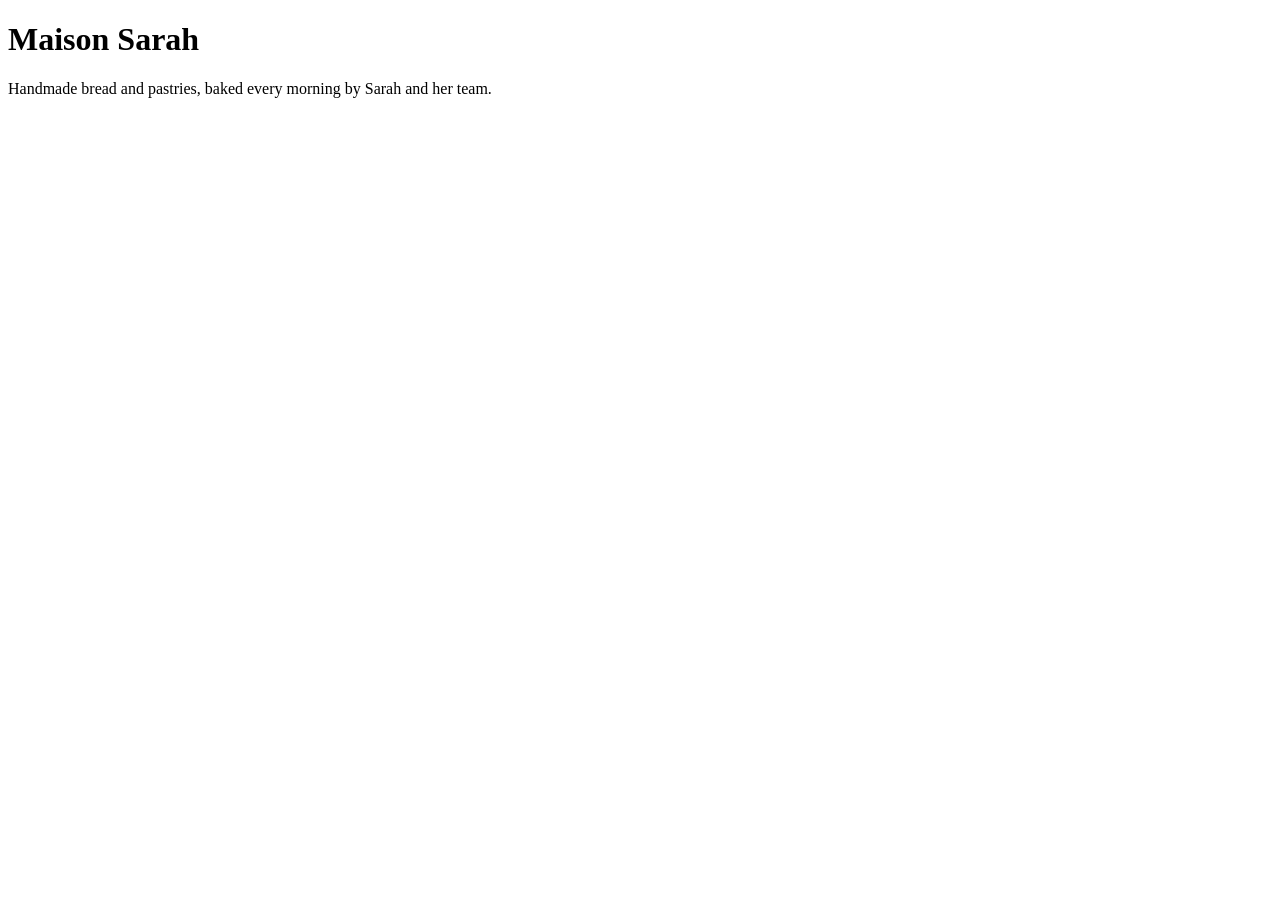
==== index.html @ 7ffa296d "Add welcome paragraph to home page" ====
<!doctype html>
<html lang="en">
  <head>
    <meta charset="UTF-8" />
    <meta name="viewport" content="width=device-width, initial-scale=1.0" />
    <title>Maison Sarah</title>
  </head>
  <body>
    <h1>Maison Sarah</h1>
    <p>
      Handmade bread and pastries, baked every morning by Sarah and her team.
    </p>
  </body>
</html>
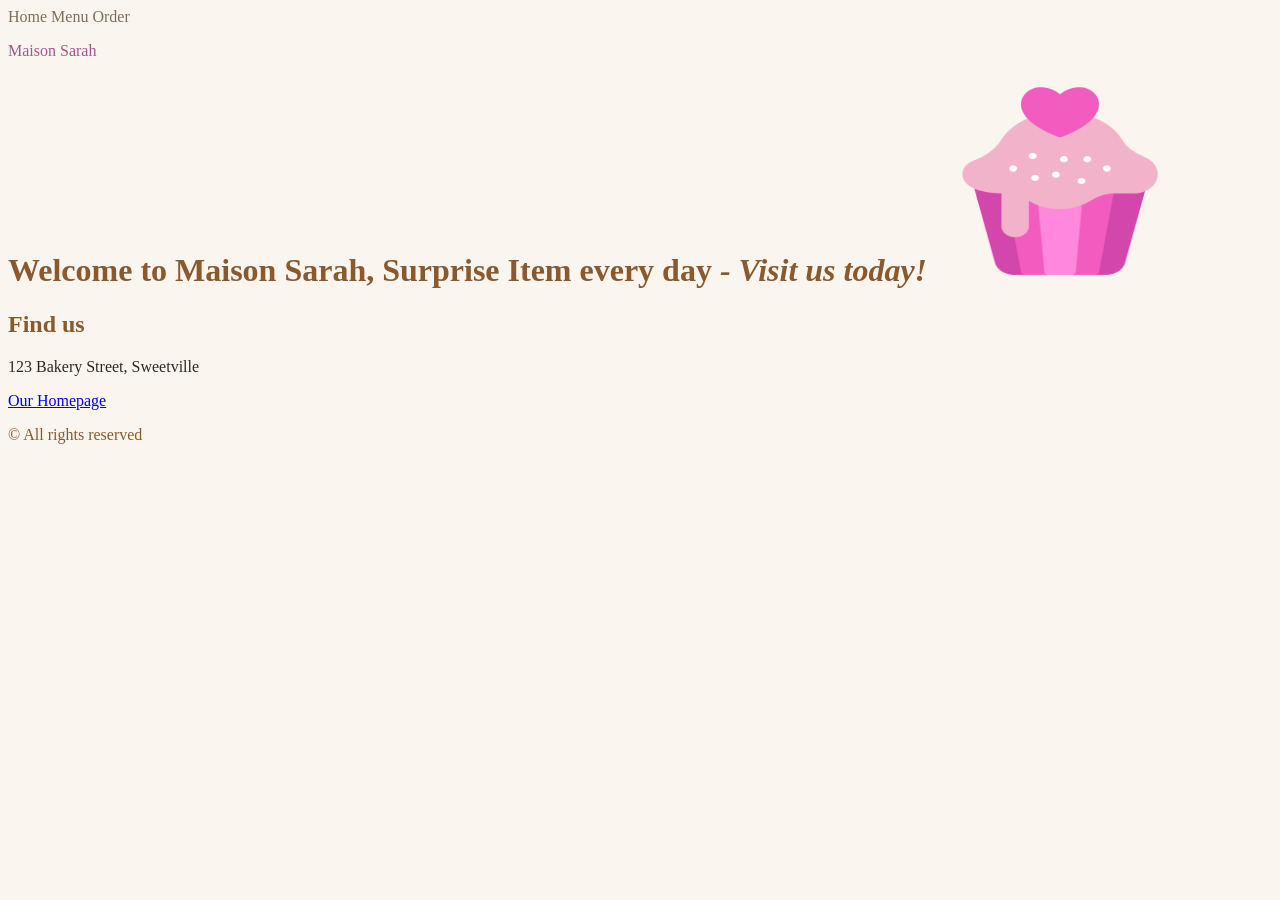
==== commit 10bc3c54: "Add base stylesheet with palette and nav styling" ====
--- a/index.html
+++ b/index.html
@@ -4,11 +4,36 @@
     <meta charset="UTF-8" />
     <meta name="viewport" content="width=device-width, initial-scale=1.0" />
     <title>Maison Sarah</title>
+    <link rel="stylesheet" href="styles.css" />
   </head>
   <body>
-    <h1>Maison Sarah</h1>
-    <p>
-      Handmade bread and pastries, baked every morning by Sarah and her team.
-    </p>
+    <header>
+      <nav>
+        <a href="index.html">Home</a>
+        <a href="menu.html">Menu</a>
+        <a href="order.html">Order</a>
+      </nav>
+      <p class="brand">Maison Sarah</p>
+    </header>
+    <main>
+      <h1>
+        Welcome to Maison Sarah, <strong>Surprise Item every day</strong
+        ><em> - Visit us today!</em>
+        <img
+          src="images/cake.png"
+          alt="A pink cupcake with a pink frosting heart on top"
+          width="250px"
+          height="200px"
+        />
+      </h1>
+      <h2>Find us</h2>
+      <p>123 Bakery Street, Sweetville</p>
+      <p>
+        <a href="https://www.tigertoertchen.de/" target="_blank" rel="noopener"
+          >Our Homepage</a
+        >
+      </p>
+    </main>
+    <footer>&copy; All rights reserved</footer>
   </body>
 </html>
--- a/styles.css
+++ b/styles.css
@@ -0,0 +1,25 @@
+body {
+  background-color: #faf5ee;
+  color: #2f2a25;
+}
+header,
+footer {
+  color: #8a5a2e;
+}
+h1,
+h2 {
+  color: #8a5a2e;
+}
+nav a {
+  color: #836d58;
+  text-decoration: none;
+}
+.brand {
+  color: #a6548f;
+}
+.tagline {
+  color: #a6548f;
+}
+.price {
+  color: #a6548f;
+}
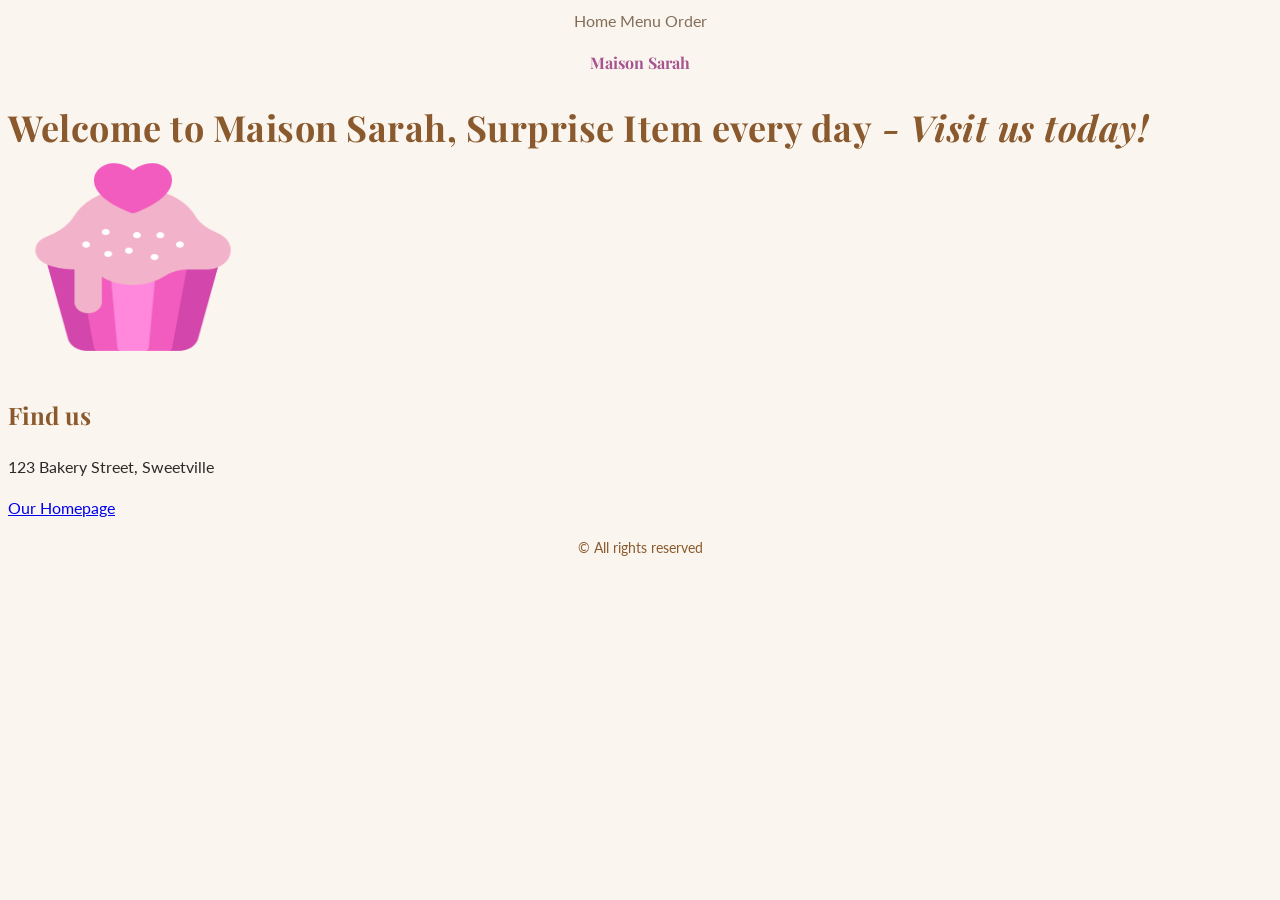
==== commit 50b1298a: "Add type system with Playfair Display and Lato on a rem scale" ====
--- a/index.html
+++ b/index.html
@@ -4,14 +4,20 @@
     <meta charset="UTF-8" />
     <meta name="viewport" content="width=device-width, initial-scale=1.0" />
     <title>Maison Sarah</title>
+    <link rel="preconnect" href="https://fonts.googleapis.com" />
+    <link rel="preconnect" href="https://fonts.gstatic.com" crossorigin />
+    <link
+      href="https://fonts.googleapis.com/css2?family=Lato:wght@400;700&family=Playfair+Display:wght@600;700&display=swap"
+      rel="stylesheet"
+    />
     <link rel="stylesheet" href="styles.css" />
   </head>
   <body>
     <header>
       <nav>
-        <a href="index.html">Home</a>
-        <a href="menu.html">Menu</a>
-        <a href="order.html">Order</a>
+        <a href="index.html" target="_blank" rel="noopener noreferrer">Home</a>
+        <a href="menu.html" target="_blank" rel="noopener noreferrer">Menu</a>
+        <a href="order.html" target="_blank" rel="noopener noreferrer">Order</a>
       </nav>
       <p class="brand">Maison Sarah</p>
     </header>
--- a/styles.css
+++ b/styles.css
@@ -1,10 +1,29 @@
+html {
+  font-size: 62.5%;
+}
 body {
   background-color: #faf5ee;
   color: #2f2a25;
+  font-family: "Lato", sans-serif;
+  font-size: 1.6rem;
+  line-height: 1.6;
+}
+h1 {
+  font-family: "Playfair Display", serif;
+  font-size: 3.6rem;
+  letter-spacing: 0.05rem;
+}
+h2 {
+  font-family: "Playfair Display", serif;
+  font-size: 2.4rem;
 }
 header,
 footer {
   color: #8a5a2e;
+  text-align: center;
+}
+footer {
+  font-size: 1.4rem;
 }
 h1,
 h2 {
@@ -19,7 +38,14 @@
 }
 .tagline {
   color: #a6548f;
+  font-style: italic;
 }
 .price {
   color: #a6548f;
 }
+h1,
+h2,
+.brand {
+  font-family: "Playfair Display", serif;
+  font-weight: 700;
+}
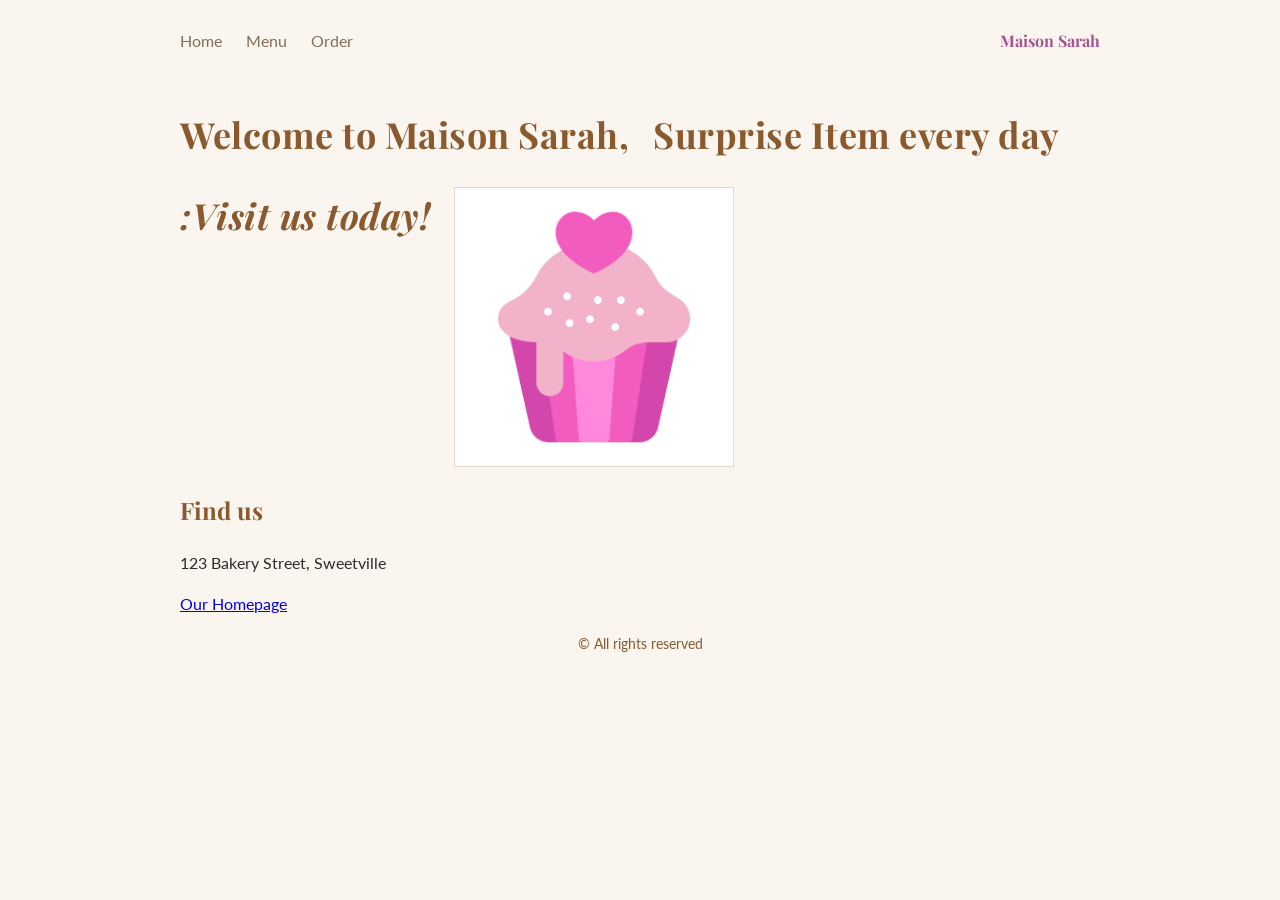
==== commit bb2f5c20: "Add container, flexbox nav, and weekend specials card row" ====
--- a/index.html
+++ b/index.html
@@ -14,32 +14,42 @@
   </head>
   <body>
     <header>
-      <nav>
-        <a href="index.html" target="_blank" rel="noopener noreferrer">Home</a>
-        <a href="menu.html" target="_blank" rel="noopener noreferrer">Menu</a>
-        <a href="order.html" target="_blank" rel="noopener noreferrer">Order</a>
-      </nav>
-      <p class="brand">Maison Sarah</p>
+      <div class="header-bar container">
+        <nav class="nav">
+          <a href="index.html" target="_blank" rel="noopener noreferrer"
+            >Home</a
+          >
+          <a href="menu.html" target="_blank" rel="noopener noreferrer">Menu</a>
+          <a href="order.html" target="_blank" rel="noopener noreferrer"
+            >Order</a
+          >
+        </nav>
+        <p class="brand">Maison Sarah</p>
+      </div>
     </header>
-    <main>
-      <h1>
-        Welcome to Maison Sarah, <strong>Surprise Item every day</strong
-        ><em> - Visit us today!</em>
-        <img
-          src="images/cake.png"
-          alt="A pink cupcake with a pink frosting heart on top"
-          width="250px"
-          height="200px"
-        />
-      </h1>
-      <h2>Find us</h2>
-      <p>123 Bakery Street, Sweetville</p>
-      <p>
-        <a href="https://www.tigertoertchen.de/" target="_blank" rel="noopener"
-          >Our Homepage</a
-        >
-      </p>
-    </main>
-    <footer>&copy; All rights reserved</footer>
+    <div class="container">
+      <main>
+        <h1 class="card-row">
+          Welcome to Maison Sarah,<strong>Surprise Item every day</strong
+          ><em>:Visit us today!</em>
+          <img
+            class="card card img"
+            src="images/cake.png"
+            alt="A pink cupcake with a pink frosting heart on top"
+          />
+        </h1>
+        <h2>Find us</h2>
+        <p>123 Bakery Street, Sweetville</p>
+        <p>
+          <a
+            href="https://www.tigertoertchen.de/"
+            target="_blank"
+            rel="noopener"
+            >Our Homepage</a
+          >
+        </p>
+      </main>
+    </div>
+    <footer class="container">&copy; All rights reserved</footer>
   </body>
 </html>
--- a/styles.css
+++ b/styles.css
@@ -1,3 +1,6 @@
+* {
+  box-sizing: border-box;
+}
 html {
   font-size: 62.5%;
 }
@@ -7,6 +10,37 @@
   font-family: "Lato", sans-serif;
   font-size: 1.6rem;
   line-height: 1.6;
+  margin: 0;
+}
+.container {
+  max-width: 96rem;
+  margin: 0 auto;
+  padding: 0 2rem;
+}
+.header-bar {
+  display: flex;
+  justify-content: space-between;
+  align-items: center;
+  padding: 1.2rem 2rem;
+}
+nav {
+  display: flex;
+  gap: 2.4rem;
+}
+.card {
+  background-color: #ffffff;
+  border: 1px solid #e3d9c9;
+  padding: 1.6rem;
+  max-width: 28rem;
+}
+
+.card img {
+  width: 100%;
+}
+.card-row {
+  display: flex;
+  flex-wrap: wrap;
+  gap: 2.4rem;
 }
 h1 {
   font-family: "Playfair Display", serif;
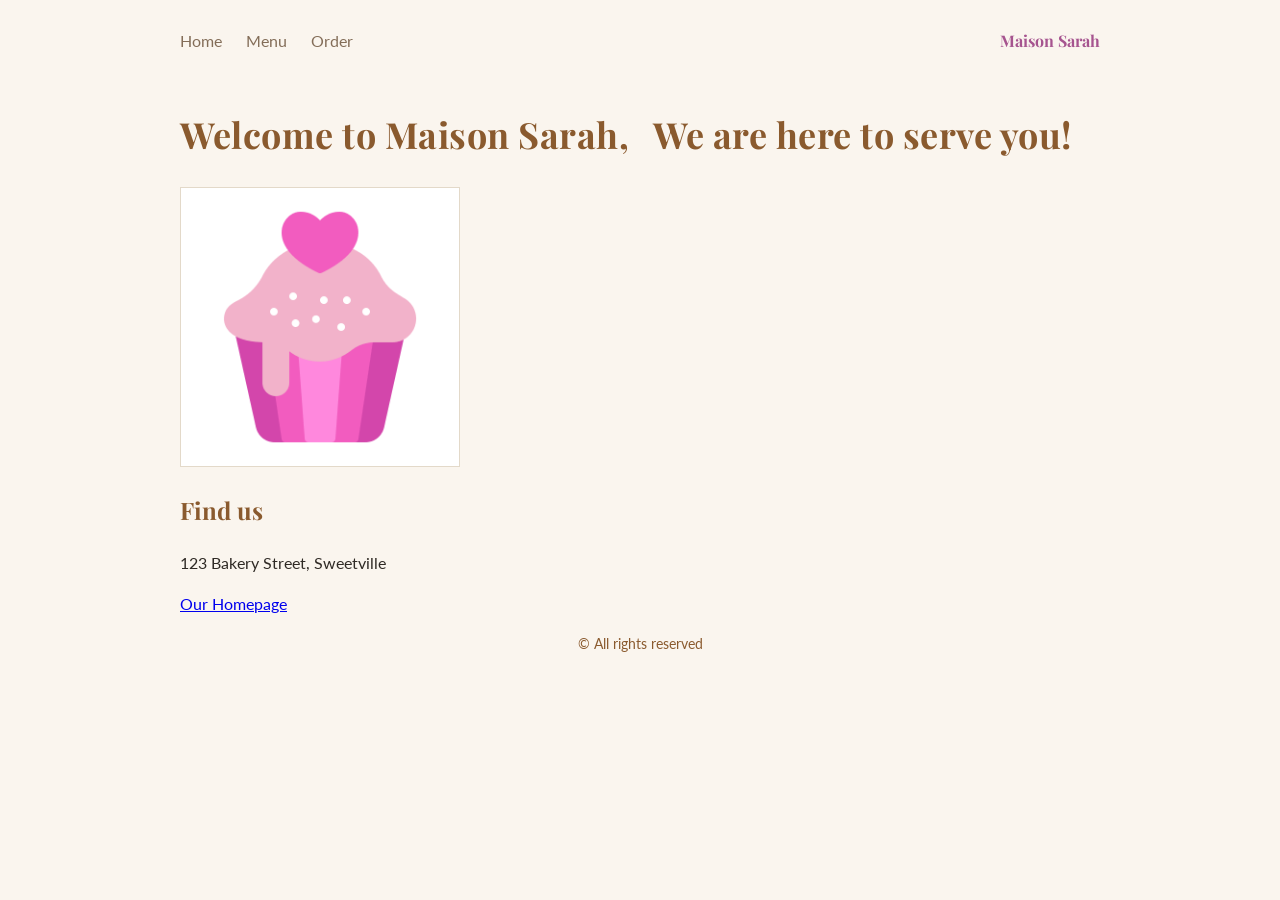
==== commit b9a2ca5e: "Add hours and price tables and the weekend pre-order form" ====
--- a/index.html
+++ b/index.html
@@ -30,8 +30,7 @@
     <div class="container">
       <main>
         <h1 class="card-row">
-          Welcome to Maison Sarah,<strong>Surprise Item every day</strong
-          ><em>:Visit us today!</em>
+          Welcome to Maison Sarah,<strong>We are here to serve you!</strong>
           <img
             class="card card img"
             src="images/cake.png"
--- a/styles.css
+++ b/styles.css
@@ -83,3 +83,50 @@
   font-family: "Playfair Display", serif;
   font-weight: 700;
 }
+table {
+  border-collapse: collapse;
+}
+
+th,
+td {
+  border: 1px solid #e3d9c9;
+  padding: 0.8rem 1.2rem;
+  text-align: left;
+}
+thead {
+  background-color: #75685b;
+}
+tbody tr:nth-child(even) {
+  background-color: #f2e9db;
+}
+.table-container {
+  display: flex;
+  justify-content: space-around;
+  align-items: center;
+  gap: 1.2rem;
+}
+.field {
+  font-family: "Lato", sans-serif;
+  font-size: 1.6rem;
+  padding: 0.8rem;
+  border: 1px solid #c9bda9;
+  width: 100%;
+  max-width: 40rem;
+}
+
+label {
+  display: block;
+  font-weight: 700;
+  margin-bottom: 0.4rem;
+}
+.field:focus {
+  outline: 3px solid #e9b872;
+}
+
+.choice label {
+  display: inline;
+  font-weight: 400;
+}
+input {
+  accent-color: #8a5a2e;
+}
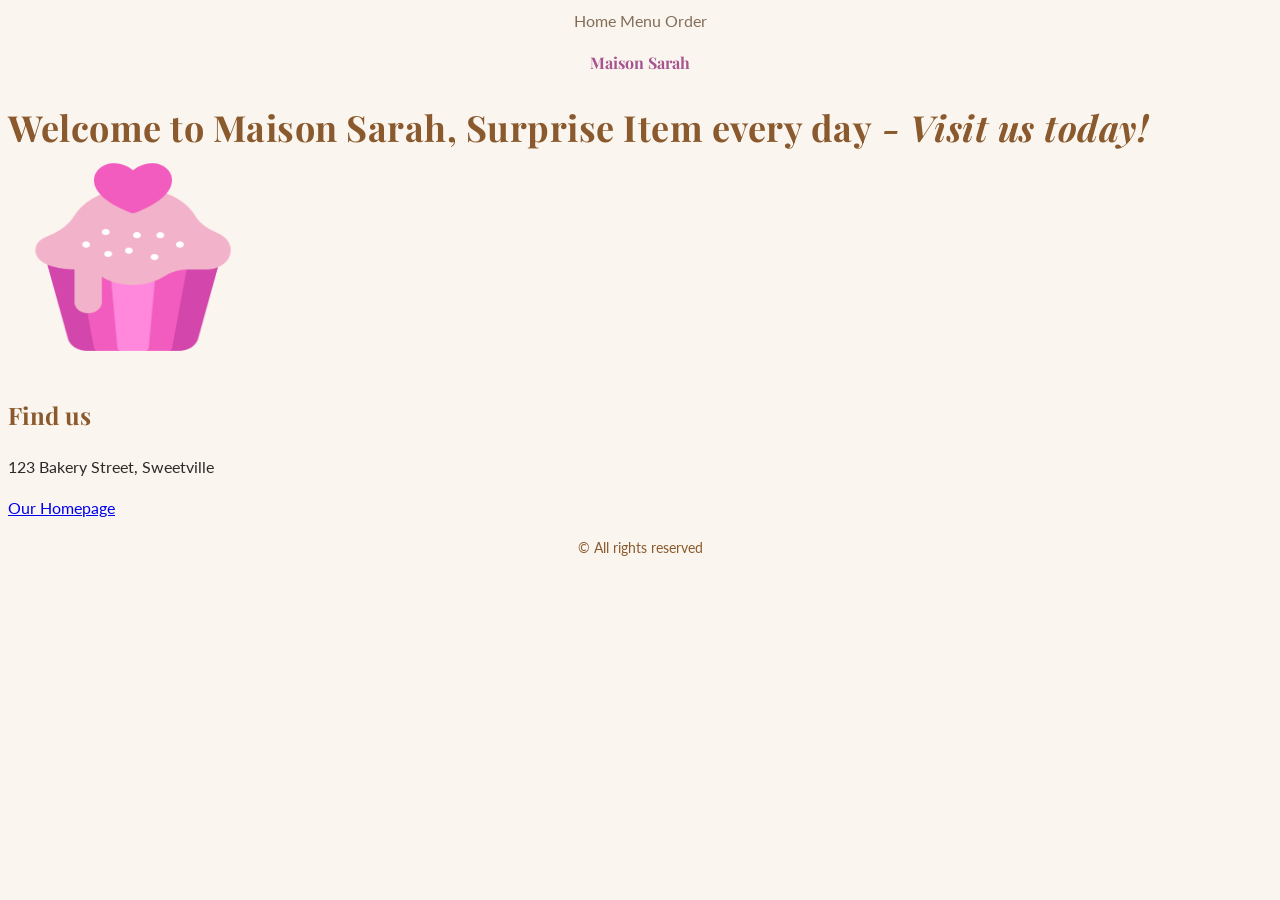
==== commit 3dcf8f4c: "Merge pull request #5 from musyoka-maureen/exercise-05-typography Exercise 05 typography" ====
--- a/index.html
+++ b/index.html
@@ -14,41 +14,32 @@
   </head>
   <body>
     <header>
-      <div class="header-bar container">
-        <nav class="nav">
-          <a href="index.html" target="_blank" rel="noopener noreferrer"
-            >Home</a
-          >
-          <a href="menu.html" target="_blank" rel="noopener noreferrer">Menu</a>
-          <a href="order.html" target="_blank" rel="noopener noreferrer"
-            >Order</a
-          >
-        </nav>
-        <p class="brand">Maison Sarah</p>
-      </div>
+      <nav>
+        <a href="index.html" target="_blank" rel="noopener noreferrer">Home</a>
+        <a href="menu.html" target="_blank" rel="noopener noreferrer">Menu</a>
+        <a href="order.html" target="_blank" rel="noopener noreferrer">Order</a>
+      </nav>
+      <p class="brand">Maison Sarah</p>
     </header>
-    <div class="container">
-      <main>
-        <h1 class="card-row">
-          Welcome to Maison Sarah,<strong>We are here to serve you!</strong>
-          <img
-            class="card card img"
-            src="images/cake.png"
-            alt="A pink cupcake with a pink frosting heart on top"
-          />
-        </h1>
-        <h2>Find us</h2>
-        <p>123 Bakery Street, Sweetville</p>
-        <p>
-          <a
-            href="https://www.tigertoertchen.de/"
-            target="_blank"
-            rel="noopener"
-            >Our Homepage</a
-          >
-        </p>
-      </main>
-    </div>
-    <footer class="container">&copy; All rights reserved</footer>
+    <main>
+      <h1>
+        Welcome to Maison Sarah, <strong>Surprise Item every day</strong
+        ><em> - Visit us today!</em>
+        <img
+          src="images/cake.png"
+          alt="A pink cupcake with a pink frosting heart on top"
+          width="250px"
+          height="200px"
+        />
+      </h1>
+      <h2>Find us</h2>
+      <p>123 Bakery Street, Sweetville</p>
+      <p>
+        <a href="https://www.tigertoertchen.de/" target="_blank" rel="noopener"
+          >Our Homepage</a
+        >
+      </p>
+    </main>
+    <footer>&copy; All rights reserved</footer>
   </body>
 </html>
--- a/styles.css
+++ b/styles.css
@@ -1,6 +1,3 @@
-* {
-  box-sizing: border-box;
-}
 html {
   font-size: 62.5%;
 }
@@ -10,37 +7,6 @@
   font-family: "Lato", sans-serif;
   font-size: 1.6rem;
   line-height: 1.6;
-  margin: 0;
-}
-.container {
-  max-width: 96rem;
-  margin: 0 auto;
-  padding: 0 2rem;
-}
-.header-bar {
-  display: flex;
-  justify-content: space-between;
-  align-items: center;
-  padding: 1.2rem 2rem;
-}
-nav {
-  display: flex;
-  gap: 2.4rem;
-}
-.card {
-  background-color: #ffffff;
-  border: 1px solid #e3d9c9;
-  padding: 1.6rem;
-  max-width: 28rem;
-}
-
-.card img {
-  width: 100%;
-}
-.card-row {
-  display: flex;
-  flex-wrap: wrap;
-  gap: 2.4rem;
 }
 h1 {
   font-family: "Playfair Display", serif;
@@ -83,50 +49,3 @@
   font-family: "Playfair Display", serif;
   font-weight: 700;
 }
-table {
-  border-collapse: collapse;
-}
-
-th,
-td {
-  border: 1px solid #e3d9c9;
-  padding: 0.8rem 1.2rem;
-  text-align: left;
-}
-thead {
-  background-color: #75685b;
-}
-tbody tr:nth-child(even) {
-  background-color: #f2e9db;
-}
-.table-container {
-  display: flex;
-  justify-content: space-around;
-  align-items: center;
-  gap: 1.2rem;
-}
-.field {
-  font-family: "Lato", sans-serif;
-  font-size: 1.6rem;
-  padding: 0.8rem;
-  border: 1px solid #c9bda9;
-  width: 100%;
-  max-width: 40rem;
-}
-
-label {
-  display: block;
-  font-weight: 700;
-  margin-bottom: 0.4rem;
-}
-.field:focus {
-  outline: 3px solid #e9b872;
-}
-
-.choice label {
-  display: inline;
-  font-weight: 400;
-}
-input {
-  accent-color: #8a5a2e;
-}
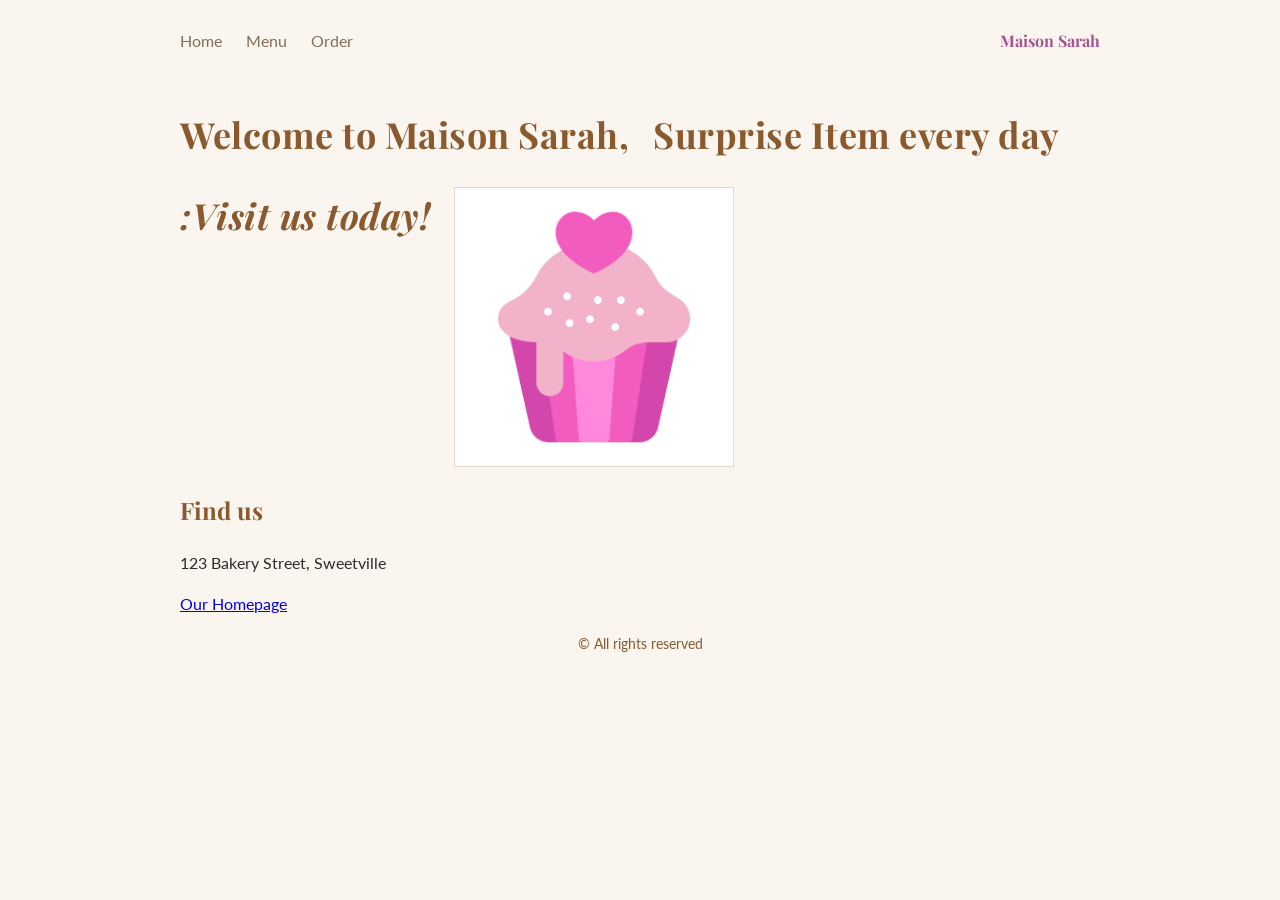
==== commit 4a06c933: "Merge pull request #6 from musyoka-maureen/exercise-06-layout Exercise 06 layout" ====
--- a/index.html
+++ b/index.html
@@ -14,32 +14,42 @@
   </head>
   <body>
     <header>
-      <nav>
-        <a href="index.html" target="_blank" rel="noopener noreferrer">Home</a>
-        <a href="menu.html" target="_blank" rel="noopener noreferrer">Menu</a>
-        <a href="order.html" target="_blank" rel="noopener noreferrer">Order</a>
-      </nav>
-      <p class="brand">Maison Sarah</p>
+      <div class="header-bar container">
+        <nav class="nav">
+          <a href="index.html" target="_blank" rel="noopener noreferrer"
+            >Home</a
+          >
+          <a href="menu.html" target="_blank" rel="noopener noreferrer">Menu</a>
+          <a href="order.html" target="_blank" rel="noopener noreferrer"
+            >Order</a
+          >
+        </nav>
+        <p class="brand">Maison Sarah</p>
+      </div>
     </header>
-    <main>
-      <h1>
-        Welcome to Maison Sarah, <strong>Surprise Item every day</strong
-        ><em> - Visit us today!</em>
-        <img
-          src="images/cake.png"
-          alt="A pink cupcake with a pink frosting heart on top"
-          width="250px"
-          height="200px"
-        />
-      </h1>
-      <h2>Find us</h2>
-      <p>123 Bakery Street, Sweetville</p>
-      <p>
-        <a href="https://www.tigertoertchen.de/" target="_blank" rel="noopener"
-          >Our Homepage</a
-        >
-      </p>
-    </main>
-    <footer>&copy; All rights reserved</footer>
+    <div class="container">
+      <main>
+        <h1 class="card-row">
+          Welcome to Maison Sarah,<strong>Surprise Item every day</strong
+          ><em>:Visit us today!</em>
+          <img
+            class="card card img"
+            src="images/cake.png"
+            alt="A pink cupcake with a pink frosting heart on top"
+          />
+        </h1>
+        <h2>Find us</h2>
+        <p>123 Bakery Street, Sweetville</p>
+        <p>
+          <a
+            href="https://www.tigertoertchen.de/"
+            target="_blank"
+            rel="noopener"
+            >Our Homepage</a
+          >
+        </p>
+      </main>
+    </div>
+    <footer class="container">&copy; All rights reserved</footer>
   </body>
 </html>
--- a/styles.css
+++ b/styles.css
@@ -1,3 +1,6 @@
+* {
+  box-sizing: border-box;
+}
 html {
   font-size: 62.5%;
 }
@@ -7,6 +10,37 @@
   font-family: "Lato", sans-serif;
   font-size: 1.6rem;
   line-height: 1.6;
+  margin: 0;
+}
+.container {
+  max-width: 96rem;
+  margin: 0 auto;
+  padding: 0 2rem;
+}
+.header-bar {
+  display: flex;
+  justify-content: space-between;
+  align-items: center;
+  padding: 1.2rem 2rem;
+}
+nav {
+  display: flex;
+  gap: 2.4rem;
+}
+.card {
+  background-color: #ffffff;
+  border: 1px solid #e3d9c9;
+  padding: 1.6rem;
+  max-width: 28rem;
+}
+
+.card img {
+  width: 100%;
+}
+.card-row {
+  display: flex;
+  flex-wrap: wrap;
+  gap: 2.4rem;
 }
 h1 {
   font-family: "Playfair Display", serif;
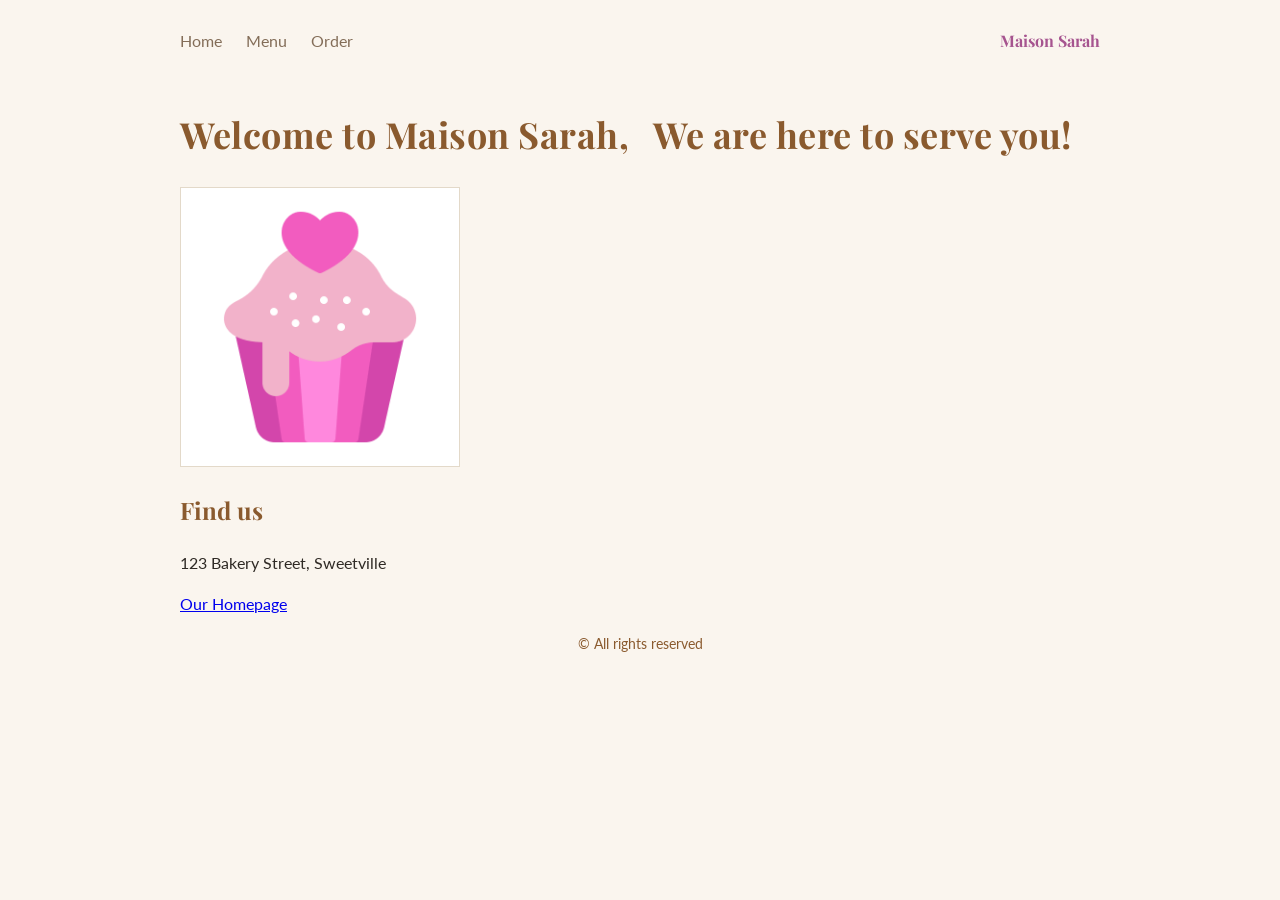
==== commit e2557ae8: "Merge pull request #7 from musyoka-maureen/exercise-07-tables-and-form Exercise 07 tables and form" ====
--- a/index.html
+++ b/index.html
@@ -30,8 +30,7 @@
     <div class="container">
       <main>
         <h1 class="card-row">
-          Welcome to Maison Sarah,<strong>Surprise Item every day</strong
-          ><em>:Visit us today!</em>
+          Welcome to Maison Sarah,<strong>We are here to serve you!</strong>
           <img
             class="card card img"
             src="images/cake.png"
--- a/styles.css
+++ b/styles.css
@@ -83,3 +83,50 @@
   font-family: "Playfair Display", serif;
   font-weight: 700;
 }
+table {
+  border-collapse: collapse;
+}
+
+th,
+td {
+  border: 1px solid #e3d9c9;
+  padding: 0.8rem 1.2rem;
+  text-align: left;
+}
+thead {
+  background-color: #75685b;
+}
+tbody tr:nth-child(even) {
+  background-color: #f2e9db;
+}
+.table-container {
+  display: flex;
+  justify-content: space-around;
+  align-items: center;
+  gap: 1.2rem;
+}
+.field {
+  font-family: "Lato", sans-serif;
+  font-size: 1.6rem;
+  padding: 0.8rem;
+  border: 1px solid #c9bda9;
+  width: 100%;
+  max-width: 40rem;
+}
+
+label {
+  display: block;
+  font-weight: 700;
+  margin-bottom: 0.4rem;
+}
+.field:focus {
+  outline: 3px solid #e9b872;
+}
+
+.choice label {
+  display: inline;
+  font-weight: 400;
+}
+input {
+  accent-color: #8a5a2e;
+}
